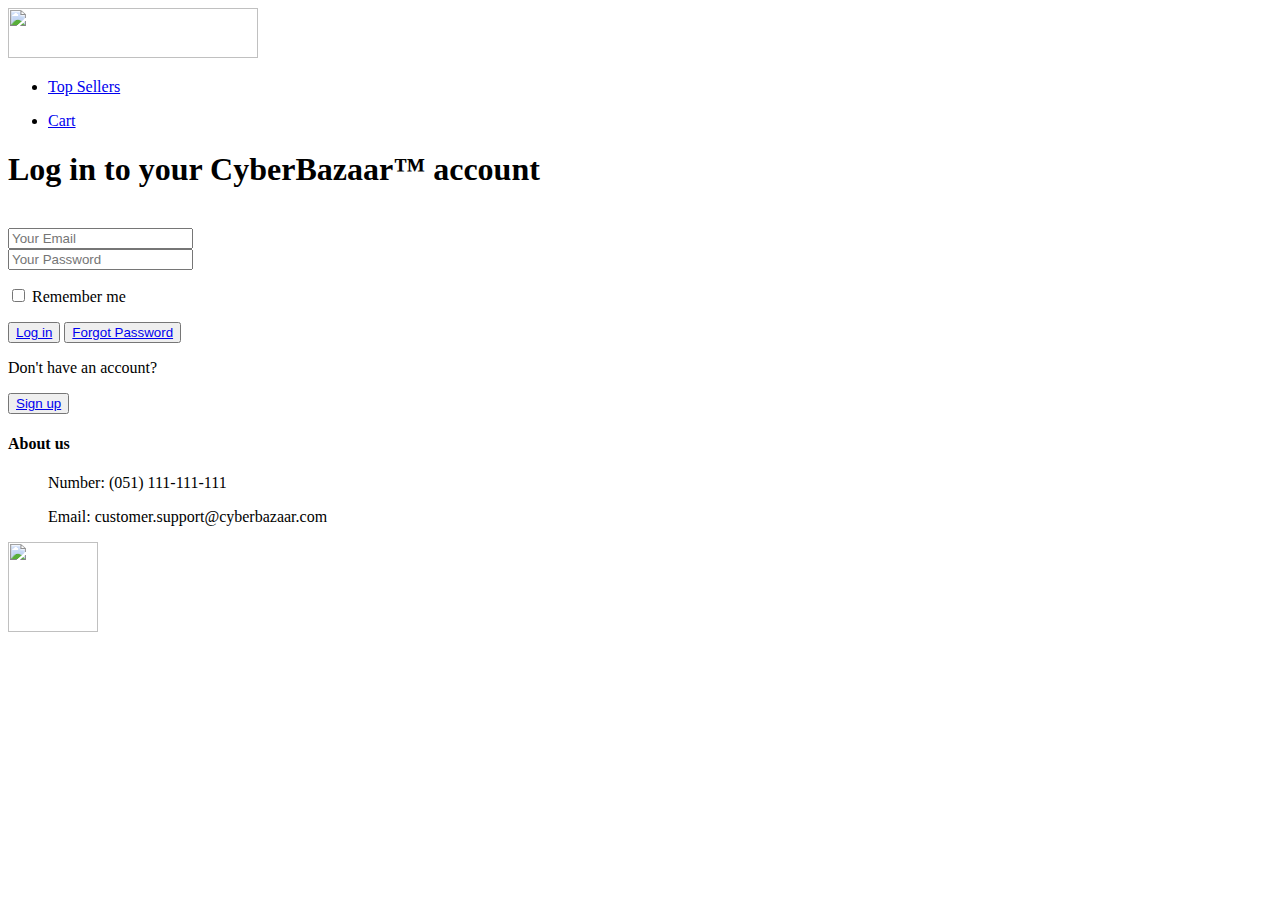
==== Loginpage.html @ cf21a636 "Add files via upload" ====
<!DOCTYPE html>
<html>

<head>
    <title>Log In - CyberBazaar</title>
    <link rel= "Shortcut Icon" type="image" href="images/title.png" />
    
    <link rel="stylesheet" href="./css/Stylesheetpayment.css">
    <link rel="preconnect" href="https://fonts.googleapis.com">
    <link rel="preconnect" href="https://fonts.gstatic.com" crossorigin>
    <link href="https://fonts.googleapis.com/css2?family=Outfit:wght@100&family=Poppins:wght@100;200;300;400;600;700&family=Readex+Pro:wght@200&display=swap" rel="stylesheet">

</head>
<body>
    <!--Displaying the logos and reference for the links-->
    <section class="header">
        <!--Overhere the nav means navigation-->
        <nav>
            <!--Overhere i created a shortcut for the user if he clicks on the icon-->
            <a href="homepage.html"> <img src="images/logo.png" height="50" width="250" </a>
            <!--Created a navigation links for the user-->
            <div class="nav-links">
                <ul>
                    <li><a href="topsellers.html">Top Sellers</a></li>
                </ul>
            </div>
            <!--Created a login/signup and cart for the user-->
            <div class="order">
                <ul>
                    <li><a href="Cart.html">Cart</a></li>
                </ul>
            </div>
        </nav>
        <div class="sign-up-form">
            <h1>Log in to your CyberBazaar™ account</h1><br>
            <form>
                <!--Showing the input field to the user-->
                <input type="email" id="email" name="email" class="input-box" placeholder="Your Email"> <br>
                <input type="password" id="passw" name="passw" class="input-box" placeholder="Your Password">
                <p><span><input type="checkbox"></span> Remember me</p>
                <button type="button" class="input-box"><a href="homepage.html">Log in</button></a>
                <button type="button" class="input-box"><a href="Signup.html">Forgot Password</button></a>
                <p class="option">Don't have an account?</p>
                <button type="button" class="input-box"><a href="Signup.html">Sign up</button></a>
            </form>
        </div>
    </section>


    <!--Footer-->
    <section class="footer">
        <h4>About us</h4>
        <div class="Contact">
            <ul>Number: (051) 111-111-111</ul>             <!--Showing the information-->
            <ul>Email: customer.support@cyberbazaar.com</ul>
        </div>
        <div class="SocialMedia">
            <span class="icons"><img src="images/icons.png" height="90" width="90"</span>
        </div>
    </section>

</body>
</html>
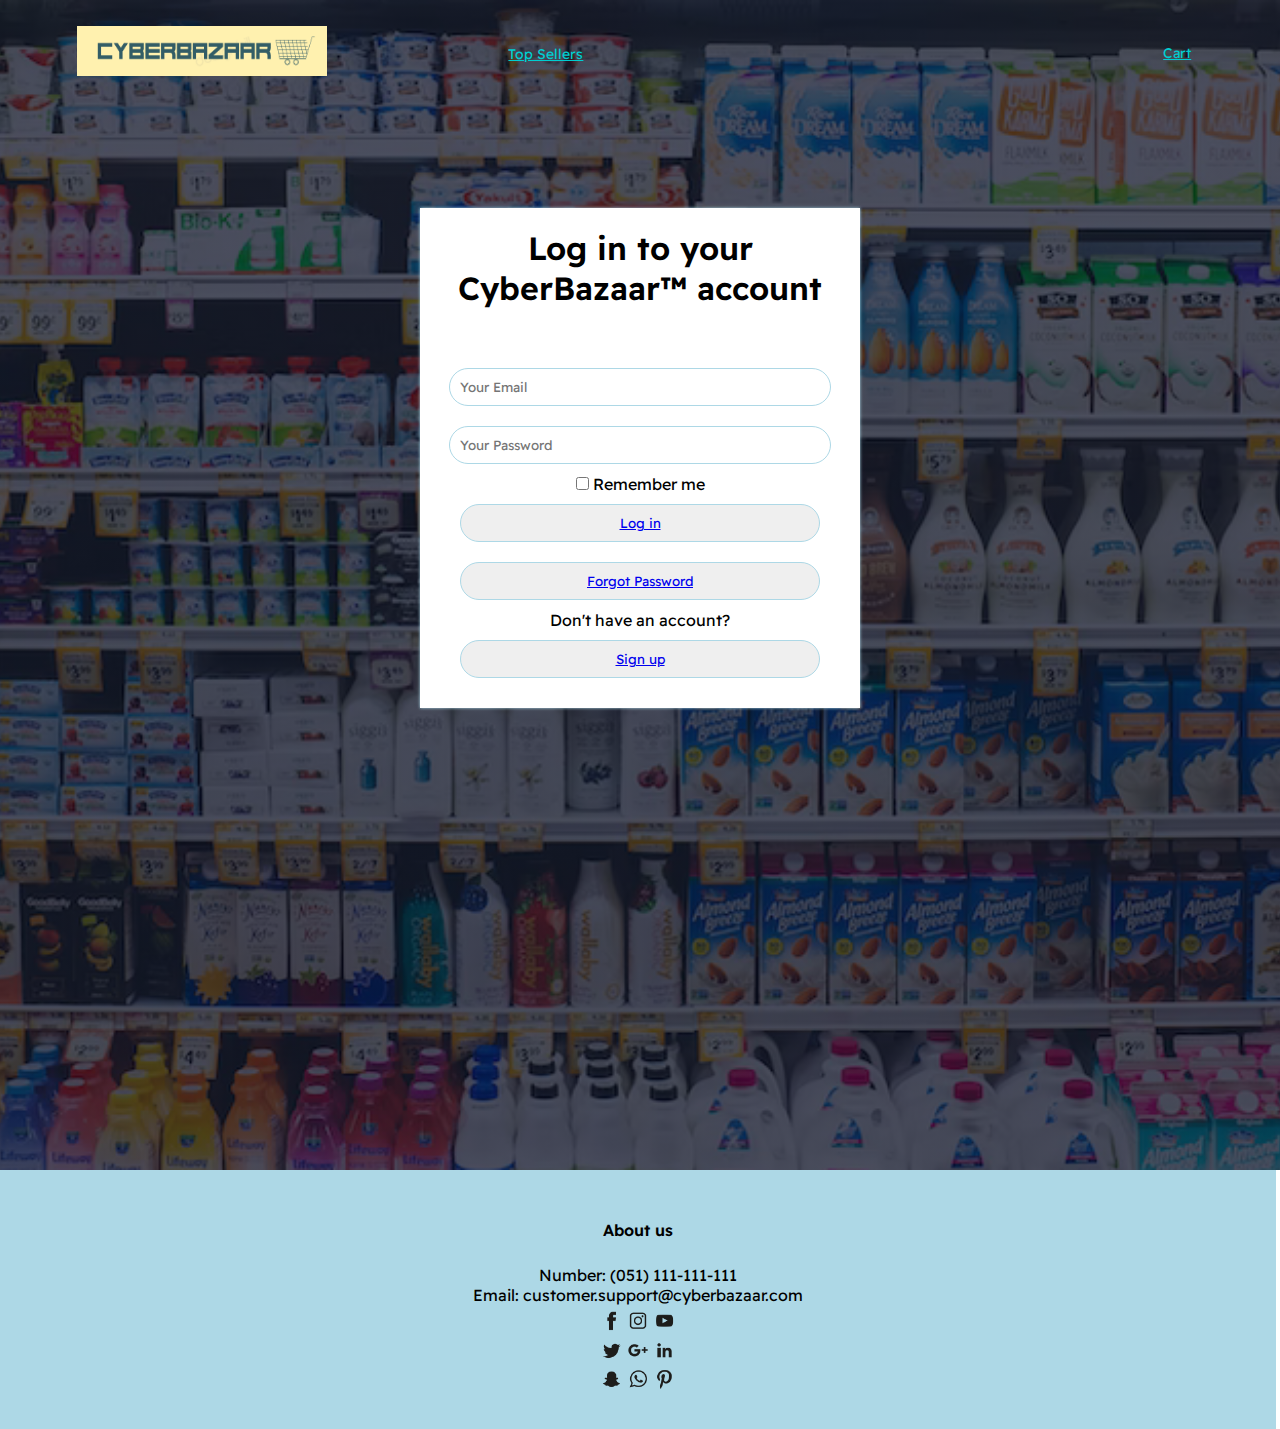
==== commit fb42e6b1: "Update Loginpage.html" ====
--- a/Loginpage.html
+++ b/Loginpage.html
@@ -17,7 +17,7 @@
         <!--Overhere the nav means navigation-->
         <nav>
             <!--Overhere i created a shortcut for the user if he clicks on the icon-->
-            <a href="homepage.html"> <img src="images/logo.png" height="50" width="250" </a>
+            <a href="index.html"> <img src="images/logo.png" height="50" width="250" </a>
             <!--Created a navigation links for the user-->
             <div class="nav-links">
                 <ul>
@@ -38,7 +38,7 @@
                 <input type="email" id="email" name="email" class="input-box" placeholder="Your Email"> <br>
                 <input type="password" id="passw" name="passw" class="input-box" placeholder="Your Password">
                 <p><span><input type="checkbox"></span> Remember me</p>
-                <button type="button" class="input-box"><a href="homepage.html">Log in</button></a>
+                <button type="button" class="input-box"><a href="index.html">Log in</button></a>
                 <button type="button" class="input-box"><a href="Signup.html">Forgot Password</button></a>
                 <p class="option">Don't have an account?</p>
                 <button type="button" class="input-box"><a href="Signup.html">Sign up</button></a>
--- a/css/Stylesheetpayment.css
+++ b/css/Stylesheetpayment.css
@@ -0,0 +1,229 @@
+/*Setting the all structure for overall page*/
+* {
+    margin: 0;
+    padding: 0;
+    font-family: 'Outfit', sans-serif;
+    font-family: 'Poppins', sans-serif;
+    font-family: 'Readex Pro', sans-serif;
+}
+
+.header {
+    /*Settings the minimum height of  the element by adjusting it to 100 viewpoint */
+    min-height: 130vh;
+    width: 100%;
+    /*By setting the linear-gradient colour to the background*/
+    /*Over here, the colour is black darkish colour*/
+    background-image: linear-gradient(rgba(4,9,30,0.7),rgba(4,9,30,0.7)),url(images/bg.png);
+    background-position: center;
+    background-size: cover;
+    /*Settting the positon relative to its normal positon*/
+    position: relative;
+}
+/*Setting the structure for navigation bar*/
+nav {
+    /*Displaying the navigation bar in flex by showing the elements in a row*/
+    display: flex;
+    /*Creating spaces in top and right*/
+    padding: 2% 6%;
+    /*Aliging the flex items to the center of the container*/
+    justify-content: space-between;
+    /*Align the items towards the center*/
+    align-items: center;
+}
+/*Working on navigation links*/
+.nav-links {
+    /*Setting the flex length =1*/
+    flex: 1;
+    /*Specifying the text property to specify the horizontal alignmnet of the text*/
+    text-align: center;
+}
+    /*Working on the navigation unorder list*/
+    .nav-links ul li {
+        /*Displaying the inline element in terms of block*/
+        /*Inline only takes up as much width of its content*/
+        display: inline-block;
+        /*Creating padding spaces in top and right*/
+        padding: 8px 12px;
+        position: relative;
+    }
+        /*changing the colours for anchor tag for our navigation bar*/
+        .nav-links ul li a {
+            color: darkturquoise;
+            text-decoration =none;
+            font-size: 14px;
+        }
+        /*Creating hover to show the after effects*/
+        .nav-links ul li::after {
+            content: ''; /*Inserting the space in the content*/
+            width: 0%; /*Creating the width=0*/
+            height: 2px; /*Specifying the height to 2 pixels*/
+            background: #ffffff; /*Setting the colour white for our hover*/
+            margin: auto; /*Setting the margin to auto*/
+        }
+        /*Creating hover when users navigates to icon or link*/
+        .nav-links ul li:hover::after {
+            /*Setting the width=100 according to the element*/
+            width: 100%;
+        }
+
+.intro {
+    /*Setting up the introduction*/
+    width: 90%;
+    color: #ffffff; /*Colour is white*/
+    position: absolute;
+    top: 50%;
+    left: 50%;
+    /*setting the element to 50 by x and y axis*/
+    /*To align the text to center*/
+    transform: translate(-50%,-50%)
+}
+
+.order {
+    /*Setting the flex length =1*/
+    flex: 1;
+    /*Specifying the text property to specify the horizontal alignmnet of the text*/
+    text-align: right;
+}
+
+    .order ul li {
+        /*Displaying the inline element in terms of block*/
+        /*Inline only takes up as much width of its content*/
+
+
+        display: inline-block;
+        /*Creating padding spaces in top and right*/
+        padding: 8px 12px;
+        position: relative;
+    }
+        /*Working on the anchor tag*/
+        .order ul li a {
+            color: darkturquoise;
+            font-size: 14px;
+        }
+
+        .order ul li::after {
+            /**/
+            content: ''; /*Inserting the space in the content*/
+            width: 0%; /*Creating the width=0*/
+            height: 2px; /*Specifying the height to 2 pixels*/
+            background: #ffffff; /*Setting the colour white for our hover*/
+            display: block; /*Displaying the block element like p tag which takes on new line and take up the width*/
+            margin: auto; /*Setting the margin to auto*/
+        }
+        /*Creating hover when users navigates to icon or link*/
+        .order ul li:hover::after {
+            width: 100%;
+        }
+/*Famous items*/
+.contents {
+    width =80%;
+    /*Setting the margin top =5*/
+    margin-top: 5%;
+    /*Displaying the elements in a row*/
+    display: flex;
+    /*Justifying the content and creating spaces between*/
+    justify-content: space-between;
+}
+
+.Famous-deals {
+    width =80%;
+    /*Setting the margin top =5*/
+    margin-top: 5%;
+    /*Displaying the elements in a row*/
+    display: flex;
+    /*Justifying the content and creating spaces between*/
+    justify-content: space-between;
+    /*Creating spaces in the top by 100 pixels*/
+    padding-top: 100px;
+}
+
+h1 {
+    /*Creating the header size and weight tone i.e thickness */
+    font =size:36px;
+    font-weight: 600;
+}
+
+h2 {
+    /*Creating the header size and weight tone i.e thickness */
+    font-size: 40px;
+    font-weight: 600;
+    /*Aliging the text to center*/
+    text-align: center;
+    /*setting the border radius by 10 pixels*/
+    border-radius: 10px;
+    /*Creating the margin bottom*/
+
+    margin-bottom: 5%;
+    /*Creating the spaces by 5 in top and right*/
+    padding 5px 5px;
+}
+
+.Famous-food-items {
+    /*setting the length of flex items to 31%*/
+    flex-basis: 31%;
+    /*Setting the background */
+    background: lightblue;
+    /*Setting the border radius to 10px*/
+    border-radius: 10px;
+    /*Creating the margin bottom*/
+    margin-bottom: 5%;
+    /*Creating the spaces by 20 in top and 12 in right*/
+    padding 20px 12px;
+    box-sizing: border-box;
+}
+/*Footer*/
+.footer {
+    /*Setting the width to 100%*/
+    width: 95%;
+    /*Algining the text in the center*/
+    text-align: center;
+    /*Creating the spaces in 30px top*/
+    padding: 30px;
+    background-color: lightblue;
+}
+
+    .footer h4 {
+        /*Creating changes in h4*/
+        /*Extending the bottom by 25px*/
+        margin-bottom: 25px;
+        /*Extending the top by 20px*/
+        margin-top: 20px;
+        font-weight: 600;
+    }
+
+.sign-up-form {
+    /*Creating width */
+    width: 400px;
+    /*Creating a box shadow by adjusting it with colour theme outline*/
+    box-shadow: 0 0 3px 0 lightblue;
+    /*Background colour for the form*/
+    background: #ffffff; /*White*/
+    padding: 20px; /*Creating spaces*/
+    margin: 8% auto; /*Creating the margin by from the top by 8% and rest of them are auto */
+    text-align: center;
+}
+    /*Adjusting the sign form header 1*/
+    .sign-up-form h1 {
+        /*Changing the colour front to adjust with the background*/
+        color: black;
+        /*Creating the margin bottom by 30px to create space*/
+        margin-bottom: 30px;
+    }
+
+.input-box {
+    /*Creating border radius by 20px*/
+    border-radius: 20px;
+    /*Creating spaces by 10px*/
+    padding: 10px;
+    /*creating the margrin from top is 10 and right is zero*/
+    margin: 10px 0;
+    /*Making the width inorder to extend by 90*/
+    width: 90%;
+    /*Creating the border line lightblue for input */
+    border: 1px solid lightblue;
+
+    
+
+
+
+
